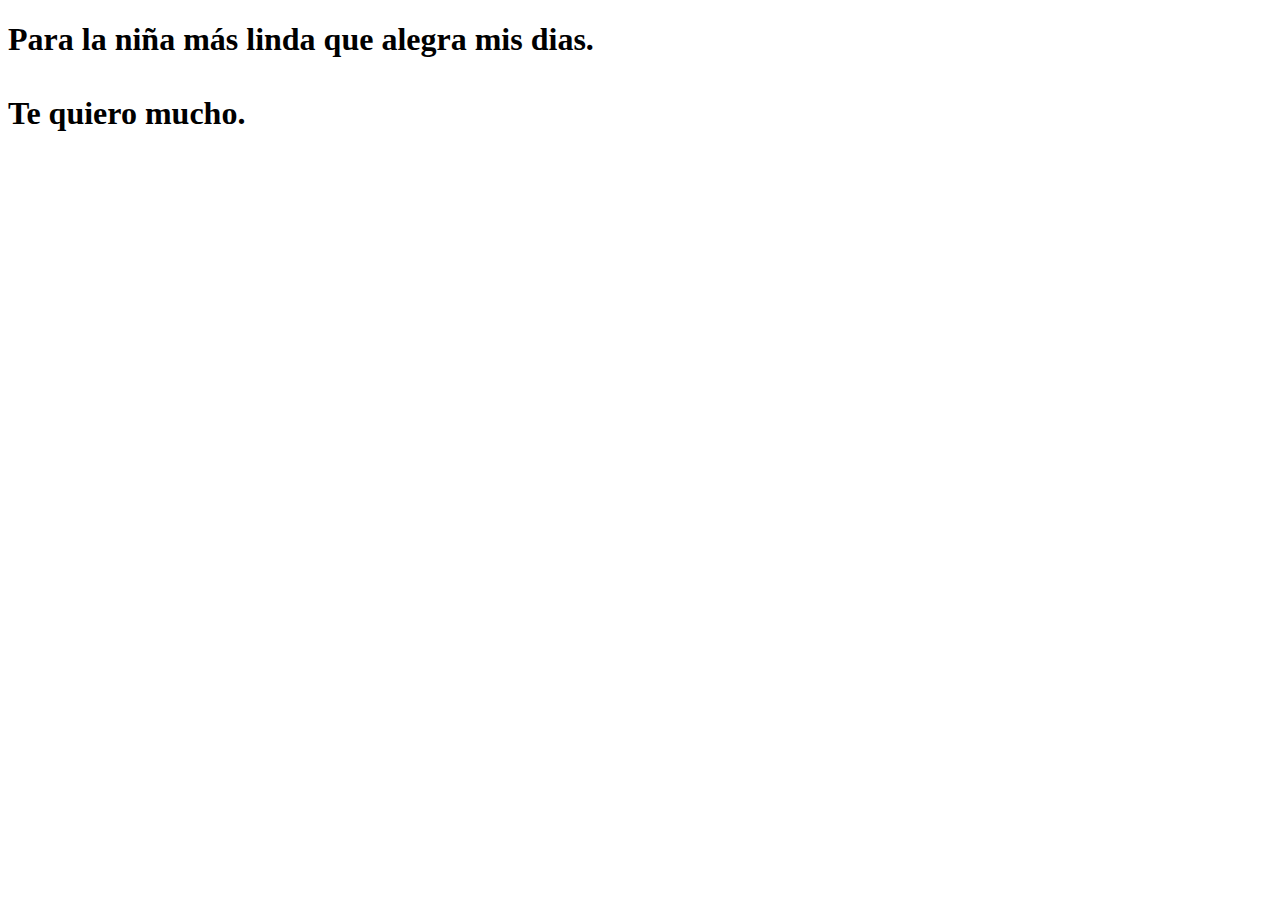
==== flower.html @ 0cf68773 "Update flower.html" ====
<!DOCTYPE html>
<html lang="es">
  <head>
    <meta charset="UTF-8" />
    <meta http-equiv="X-UA-Compatible" content="IE=edge" />
    <meta name="viewport" content="width=device-width, initial-scale=1.0" />
    <link rel="stylesheet" href="css/main.css" />
    <link rel="icon" href="img/flowers.png" type="image/x-icon" />
    <title>Flower</title>
  </head>
  <body class="container">
    <audio src="sound/por_ti.mp3" autoplay></audio>
    <div id="lyrics">
     
    </div>
    <h1 class="titulo">Para la niña más linda que alegra mis dias. <br> <br>
      Te quiero mucho.</h1>
  
    <div class="night"></div>
    <div class="flowers">
      <div class="flower flower--1">
        <div class="flower__leafs flower__leafs--1">
          <div class="flower__leaf flower__leaf--1"></div>
          <div class="flower__leaf flower__leaf--2"></div>
          <div class="flower__leaf flower__leaf--3"></div>
          <div class="flower__leaf flower__leaf--4"></div>
          <div class="flower__white-circle"></div>

          <div class="flower__light flower__light--1"></div>
          <div class="flower__light flower__light--2"></div>
          <div class="flower__light flower__light--3"></div>
          <div class="flower__light flower__light--4"></div>
          <div class="flower__light flower__light--5"></div>
          <div class="flower__light flower__light--6"></div>
          <div class="flower__light flower__light--7"></div>
          <div class="flower__light flower__light--8"></div>
        </div>
        <div class="flower__line">
          <div class="flower__line__leaf flower__line__leaf--1"></div>
          <div class="flower__line__leaf flower__line__leaf--2"></div>
          <div class="flower__line__leaf flower__line__leaf--3"></div>
          <div class="flower__line__leaf flower__line__leaf--4"></div>
          <div class="flower__line__leaf flower__line__leaf--5"></div>
          <div class="flower__line__leaf flower__line__leaf--6"></div>
        </div>
      </div>

      <div class="flower flower--2">
        <div class="flower__leafs flower__leafs--2">
          <div class="flower__leaf flower__leaf--1"></div>
          <div class="flower__leaf flower__leaf--2"></div>
          <div class="flower__leaf flower__leaf--3"></div>
          <div class="flower__leaf flower__leaf--4"></div>
          <div class="flower__white-circle"></div>

          <div class="flower__light flower__light--1"></div>
          <div class="flower__light flower__light--2"></div>
          <div class="flower__light flower__light--3"></div>
          <div class="flower__light flower__light--4"></div>
          <div class="flower__light flower__light--5"></div>
          <div class="flower__light flower__light--6"></div>
          <div class="flower__light flower__light--7"></div>
          <div class="flower__light flower__light--8"></div>
        </div>
        <div class="flower__line">
          <div class="flower__line__leaf flower__line__leaf--1"></div>
          <div class="flower__line__leaf flower__line__leaf--2"></div>
          <div class="flower__line__leaf flower__line__leaf--3"></div>
          <div class="flower__line__leaf flower__line__leaf--4"></div>
        </div>
      </div>

      <div class="flower flower--3">
        <div class="flower__leafs flower__leafs--3">
          <div class="flower__leaf flower__leaf--1"></div>
          <div class="flower__leaf flower__leaf--2"></div>
          <div class="flower__leaf flower__leaf--3"></div>
          <div class="flower__leaf flower__leaf--4"></div>
          <div class="flower__white-circle"></div>

          <div class="flower__light flower__light--1"></div>
          <div class="flower__light flower__light--2"></div>
          <div class="flower__light flower__light--3"></div>
          <div class="flower__light flower__light--4"></div>
          <div class="flower__light flower__light--5"></div>
          <div class="flower__light flower__light--6"></div>
          <div class="flower__light flower__light--7"></div>
          <div class="flower__light flower__light--8"></div>
        </div>
        <div class="flower__line">
          <div class="flower__line__leaf flower__line__leaf--1"></div>
          <div class="flower__line__leaf flower__line__leaf--2"></div>
          <div class="flower__line__leaf flower__line__leaf--3"></div>
          <div class="flower__line__leaf flower__line__leaf--4"></div>
        </div>
      </div>

      <div class="grow-ans" style="--d: 1.2s">
        <div class="flower__g-long">
          <div class="flower__g-long__top"></div>
          <div class="flower__g-long__bottom"></div>
        </div>
      </div>

      <div class="growing-grass">
        <div class="flower__grass flower__grass--1">
          <div class="flower__grass--top"></div>
          <div class="flower__grass--bottom"></div>
          <div class="flower__grass__leaf flower__grass__leaf--1"></div>
          <div class="flower__grass__leaf flower__grass__leaf--2"></div>
          <div class="flower__grass__leaf flower__grass__leaf--3"></div>
          <div class="flower__grass__leaf flower__grass__leaf--4"></div>
          <div class="flower__grass__leaf flower__grass__leaf--5"></div>
          <div class="flower__grass__leaf flower__grass__leaf--6"></div>
          <div class="flower__grass__leaf flower__grass__leaf--7"></div>
          <div class="flower__grass__leaf flower__grass__leaf--8"></div>
          <div class="flower__grass__overlay"></div>
        </div>
      </div>

      <div class="growing-grass">
        <div class="flower__grass flower__grass--2">
          <div class="flower__grass--top"></div>
          <div class="flower__grass--bottom"></div>
          <div class="flower__grass__leaf flower__grass__leaf--1"></div>
          <div class="flower__grass__leaf flower__grass__leaf--2"></div>
          <div class="flower__grass__leaf flower__grass__leaf--3"></div>
          <div class="flower__grass__leaf flower__grass__leaf--4"></div>
          <div class="flower__grass__leaf flower__grass__leaf--5"></div>
          <div class="flower__grass__leaf flower__grass__leaf--6"></div>
          <div class="flower__grass__leaf flower__grass__leaf--7"></div>
          <div class="flower__grass__leaf flower__grass__leaf--8"></div>
          <div class="flower__grass__overlay"></div>
        </div>
      </div>

      <div class="grow-ans" style="--d: 2.4s">
        <div class="flower__g-right flower__g-right--1">
          <div class="leaf"></div>
        </div>
      </div>

      <div class="grow-ans" style="--d: 2.8s">
        <div class="flower__g-right flower__g-right--2">
          <div class="leaf"></div>
        </div>
      </div>

      <div class="grow-ans" style="--d: 2.8s">
        <div class="flower__g-front">
          <div
            class="flower__g-front__leaf-wrapper flower__g-front__leaf-wrapper--1"
          >
            <div class="flower__g-front__leaf"></div>
          </div>
          <div
            class="flower__g-front__leaf-wrapper flower__g-front__leaf-wrapper--2"
          >
            <div class="flower__g-front__leaf"></div>
          </div>
          <div
            class="flower__g-front__leaf-wrapper flower__g-front__leaf-wrapper--3"
          >
            <div class="flower__g-front__leaf"></div>
          </div>
          <div
            class="flower__g-front__leaf-wrapper flower__g-front__leaf-wrapper--4"
          >
            <div class="flower__g-front__leaf"></div>
          </div>
          <div
            class="flower__g-front__leaf-wrapper flower__g-front__leaf-wrapper--5"
          >
            <div class="flower__g-front__leaf"></div>
          </div>
          <div
            class="flower__g-front__leaf-wrapper flower__g-front__leaf-wrapper--6"
          >
            <div class="flower__g-front__leaf"></div>
          </div>
          <div
            class="flower__g-front__leaf-wrapper flower__g-front__leaf-wrapper--7"
          >
            <div class="flower__g-front__leaf"></div>
          </div>
          <div
            class="flower__g-front__leaf-wrapper flower__g-front__leaf-wrapper--8"
          >
            <div class="flower__g-front__leaf"></div>
          </div>
          <div class="flower__g-front__line"></div>
        </div>
      </div>

      <div class="grow-ans" style="--d: 3.2s">
        <div class="flower__g-fr">
          <div class="leaf"></div>
          <div class="flower__g-fr__leaf flower__g-fr__leaf--1"></div>
          <div class="flower__g-fr__leaf flower__g-fr__leaf--2"></div>
          <div class="flower__g-fr__leaf flower__g-fr__leaf--3"></div>
          <div class="flower__g-fr__leaf flower__g-fr__leaf--4"></div>
          <div class="flower__g-fr__leaf flower__g-fr__leaf--5"></div>
          <div class="flower__g-fr__leaf flower__g-fr__leaf--6"></div>
          <div class="flower__g-fr__leaf flower__g-fr__leaf--7"></div>
          <div class="flower__g-fr__leaf flower__g-fr__leaf--8"></div>
        </div>
      </div>

      <div class="long-g long-g--0">
        <div class="grow-ans" style="--d: 3s">
          <div class="leaf leaf--0"></div>
        </div>
        <div class="grow-ans" style="--d: 2.2s">
          <div class="leaf leaf--1"></div>
        </div>
        <div class="grow-ans" style="--d: 3.4s">
          <div class="leaf leaf--2"></div>
        </div>
        <div class="grow-ans" style="--d: 3.6s">
          <div class="leaf leaf--3"></div>
        </div>
      </div>

      <div class="long-g long-g--1">
        <div class="grow-ans" style="--d: 3.6s">
          <div class="leaf leaf--0"></div>
        </div>
        <div class="grow-ans" style="--d: 3.8s">
          <div class="leaf leaf--1"></div>
        </div>
        <div class="grow-ans" style="--d: 4s">
          <div class="leaf leaf--2"></div>
        </div>
        <div class="grow-ans" style="--d: 4.2s">
          <div class="leaf leaf--3"></div>
        </div>
      </div>

      <div class="long-g long-g--2">
        <div class="grow-ans" style="--d: 4s">
          <div class="leaf leaf--0"></div>
        </div>
        <div class="grow-ans" style="--d: 4.2s">
          <div class="leaf leaf--1"></div>
        </div>
        <div class="grow-ans" style="--d: 4.4s">
          <div class="leaf leaf--2"></div>
        </div>
        <div class="grow-ans" style="--d: 4.6s">
          <div class="leaf leaf--3"></div>
        </div>
      </div>

      <div class="long-g long-g--3">
        <div class="grow-ans" style="--d: 4s">
          <div class="leaf leaf--0"></div>
        </div>
        <div class="grow-ans" style="--d: 4.2s">
          <div class="leaf leaf--1"></div>
        </div>
        <div class="grow-ans" style="--d: 3s">
          <div class="leaf leaf--2"></div>
        </div>
        <div class="grow-ans" style="--d: 3.6s">
          <div class="leaf leaf--3"></div>
        </div>
      </div>

      <div class="long-g long-g--4">
        <div class="grow-ans" style="--d: 4s">
          <div class="leaf leaf--0"></div>
        </div>
        <div class="grow-ans" style="--d: 4.2s">
          <div class="leaf leaf--1"></div>
        </div>
        <div class="grow-ans" style="--d: 3s">
          <div class="leaf leaf--2"></div>
        </div>
        <div class="grow-ans" style="--d: 3.6s">
          <div class="leaf leaf--3"></div>
        </div>
      </div>

      <div class="long-g long-g--5">
        <div class="grow-ans" style="--d: 4s">
          <div class="leaf leaf--0"></div>
        </div>
        <div class="grow-ans" style="--d: 4.2s">
          <div class="leaf leaf--1"></div>
        </div>
        <div class="grow-ans" style="--d: 3s">
          <div class="leaf leaf--2"></div>
        </div>
        <div class="grow-ans" style="--d: 3.6s">
          <div class="leaf leaf--3"></div>
        </div>
      </div>

      <div class="long-g long-g--6">
        <div class="grow-ans" style="--d: 4.2s">
          <div class="leaf leaf--0"></div>
        </div>
        <div class="grow-ans" style="--d: 4.4s">
          <div class="leaf leaf--1"></div>
        </div>
        <div class="grow-ans" style="--d: 4.6s">
          <div class="leaf leaf--2"></div>
        </div>
        <div class="grow-ans" style="--d: 4.8s">
          <div class="leaf leaf--3"></div>
        </div>
      </div>

      <div class="long-g long-g--7">
        <div class="grow-ans" style="--d: 3s">
          <div class="leaf leaf--0"></div>
        </div>
        <div class="grow-ans" style="--d: 3.2s">
          <div class="leaf leaf--1"></div>
        </div>
        <div class="grow-ans" style="--d: 3.5s">
          <div class="leaf leaf--2"></div>
        </div>
        <div class="grow-ans" style="--d: 3.6s">
          <div class="leaf leaf--3"></div>
        </div>
      </div>
    </div>
    <script src="anim.js"></script>
    <script src="main.js"></script>
  </body>
</html>
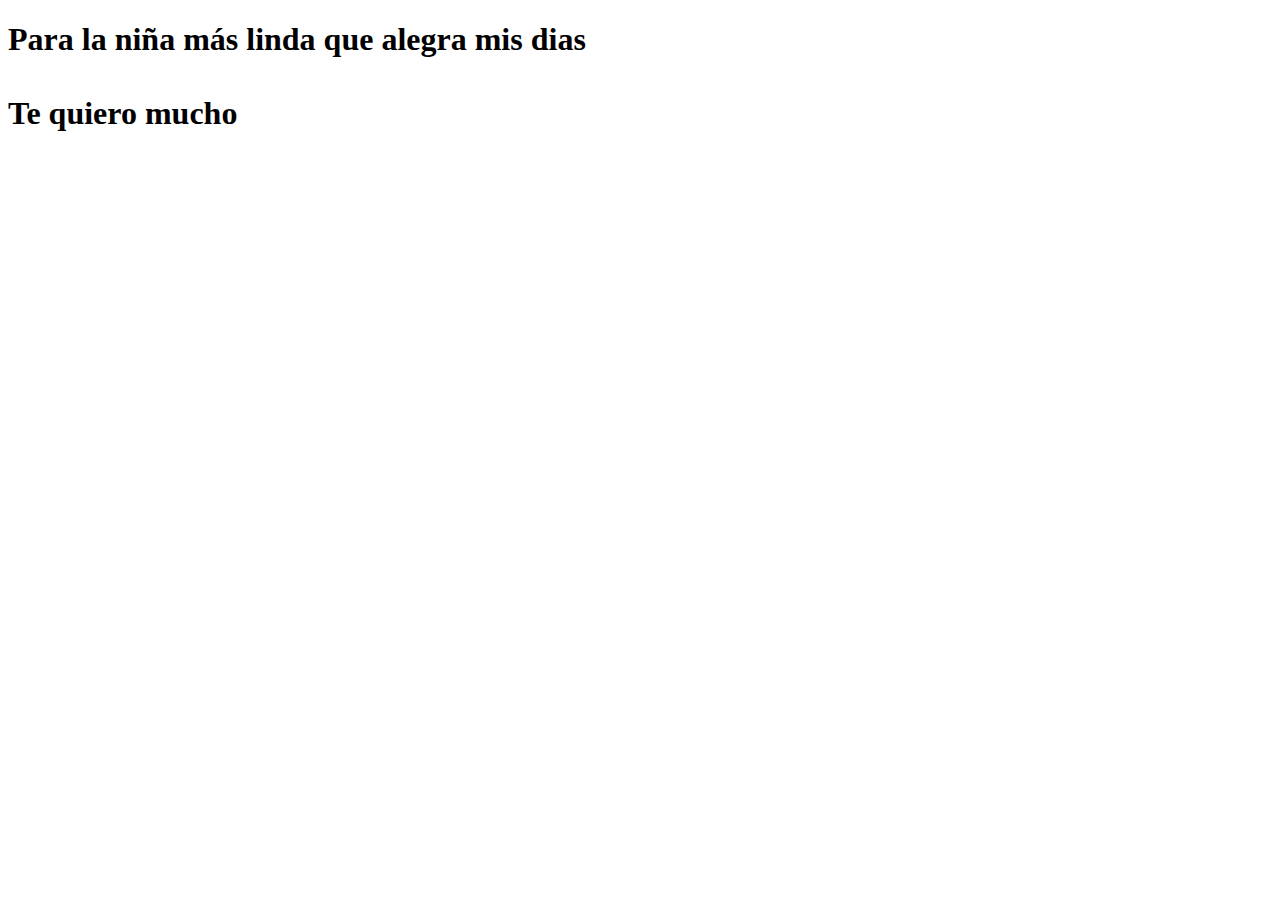
==== commit d738ca6f: "Update flower.html" ====
--- a/flower.html
+++ b/flower.html
@@ -1,6 +1,9 @@
 <!DOCTYPE html>
 <html lang="es">
+ 
   <head>
+     <h1 class="titulo">Para la niña más linda que alegra mis dias <br> <br>
+      Te quiero mucho </h1>
     <meta charset="UTF-8" />
     <meta http-equiv="X-UA-Compatible" content="IE=edge" />
     <meta name="viewport" content="width=device-width, initial-scale=1.0" />
@@ -13,9 +16,6 @@
     <div id="lyrics">
      
     </div>
-    <h1 class="titulo">Para la niña más linda que alegra mis dias. <br> <br>
-      Te quiero mucho.</h1>
-  
     <div class="night"></div>
     <div class="flowers">
       <div class="flower flower--1">
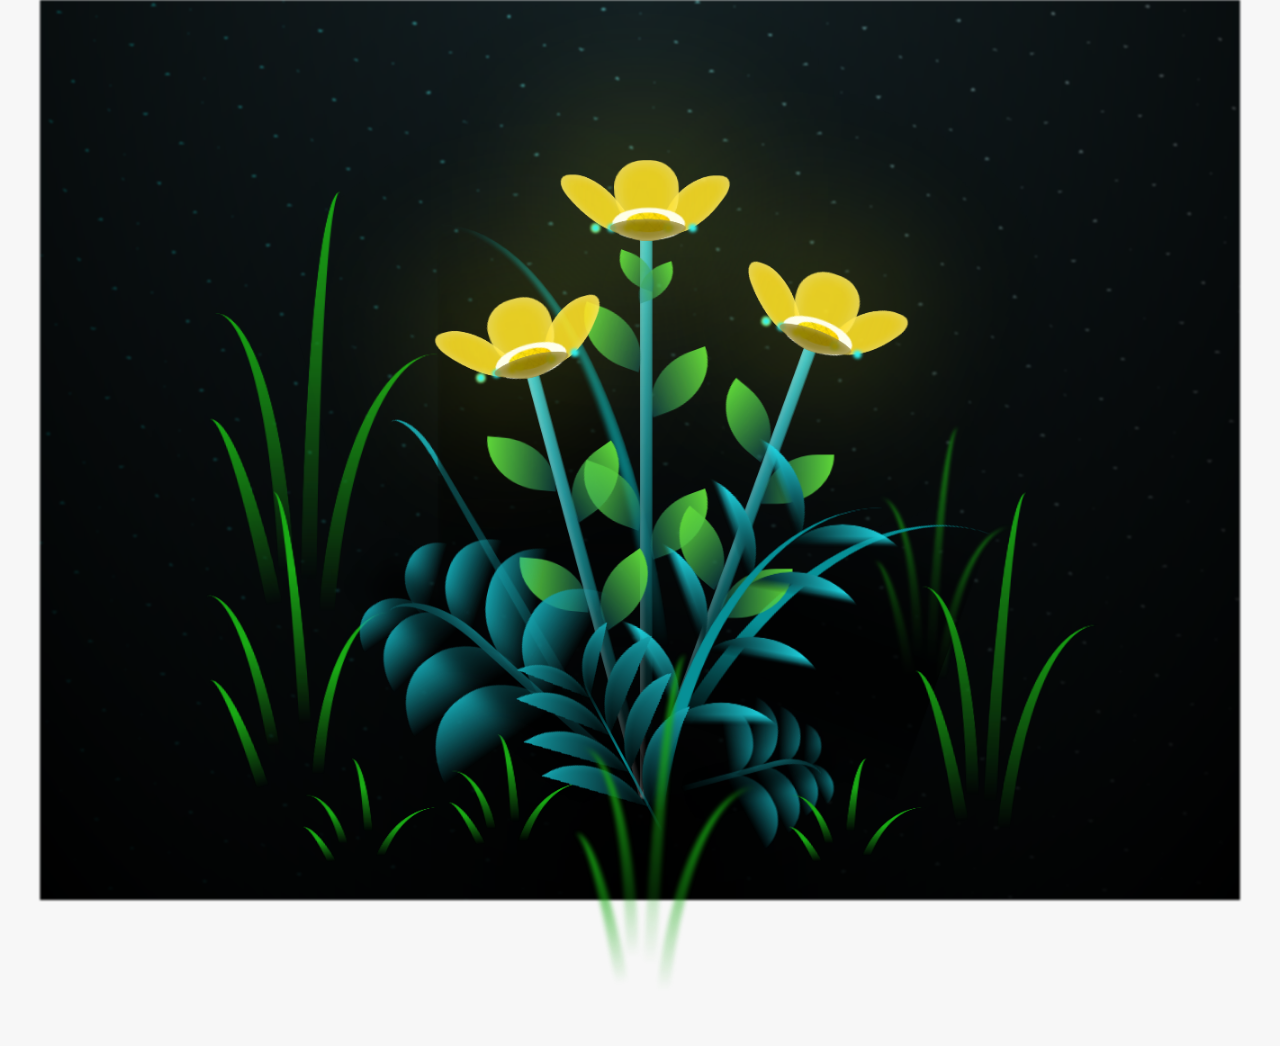
==== commit a09801ec: "Update flower.html" ====
--- a/flower.html
+++ b/flower.html
@@ -1,9 +1,6 @@
 <!DOCTYPE html>
 <html lang="es">
- 
   <head>
-     <h1 class="titulo">Para la niña más linda que alegra mis dias <br> <br>
-      Te quiero mucho </h1>
     <meta charset="UTF-8" />
     <meta http-equiv="X-UA-Compatible" content="IE=edge" />
     <meta name="viewport" content="width=device-width, initial-scale=1.0" />
@@ -14,7 +11,8 @@
   <body class="container">
     <audio src="sound/por_ti.mp3" autoplay></audio>
     <div id="lyrics">
-     
+      <h1 class="titulo">Para la niña más linda que alegra mis dias <br> <br>
+      Te quiero mucho </h1>
     </div>
     <div class="night"></div>
     <div class="flowers">
--- a/css/main.css
+++ b/css/main.css
@@ -0,0 +1,1659 @@
+*,
+*::after,
+*::before {
+  padding: 0;
+  margin: 0;
+  box-sizing: border-box;
+}
+
+:root {
+  --dark-color: #000;
+}
+
+body {
+  display: flex;
+  align-items: flex-end;
+  justify-content: center;
+  min-height: 100vh;
+  background-color: var(--dark-color);
+  overflow: hidden;
+  perspective: 1000px;
+}
+
+#lyrics {
+  font-size: 28px;
+  font-family: "Franklin Gothic Medium", "Arial Narrow", Arial, sans-serif;
+  color: white;
+  position: absolute;
+  margin-bottom: 20%;
+  z-index: 1;
+  font-weight: bold;
+  letter-spacing: 4px;
+}
+@media only screen and (max-width: 600px) {
+  /* Estilos específicos para dispositivos con un ancho máximo de 600px */
+  #lyrics {
+      font-size: 14px; /* Reduce el tamaño del texto para dispositivos más pequeños */
+      margin-bottom: 530px;
+      letter-spacing: 3px;
+  }
+
+}
+.titulo {
+  margin-bottom: 180px;
+  font-family: "Arial Narrow", Arial, sans-serif;
+  color: yellow;
+  position: top;
+  font-weight: bold;
+  letter-spacing: 10px;
+  opacity: 0;
+  animation: fadeIn 3s ease-in-out forwards;
+  text-align: center;
+}
+@keyframes fadeIn {
+  from {
+    opacity: 0;
+  }
+  to {
+    opacity: 1;
+  }
+}
+
+.night {
+  z-index: -1;
+  position: absolute;
+  left: 50%;
+  top: 0;
+  transform: translateX(-50%);
+  width: 100%;
+  height: 100%;
+  filter: blur(0.1vmin);
+  background-image: radial-gradient(
+      ellipse at top,
+      transparent 0%,
+      var(--dark-color)
+    ),
+    radial-gradient(
+      ellipse at bottom,
+      var(--dark-color),
+      rgba(145, 233, 255, 0.2)
+    ),
+    repeating-linear-gradient(
+      220deg,
+      rgb(0, 0, 0) 0px,
+      rgb(0, 0, 0) 19px,
+      transparent 19px,
+      transparent 22px
+    ),
+    repeating-linear-gradient(
+      189deg,
+      rgb(0, 0, 0) 0px,
+      rgb(0, 0, 0) 19px,
+      transparent 19px,
+      transparent 22px
+    ),
+    repeating-linear-gradient(
+      148deg,
+      rgb(0, 0, 0) 0px,
+      rgb(0, 0, 0) 19px,
+      transparent 19px,
+      transparent 22px
+    ),
+    linear-gradient(90deg, rgb(0, 255, 250), rgb(240, 240, 240));
+}
+
+.flowers {
+  position: relative;
+  transform: scale(0.9);
+  /*margin-bottom: 100px;
+  */
+}
+
+@media only screen and (max-width: 600px) {
+  /* Estilos específicos para dispositivos con un ancho máximo de 600px */
+.flowers {
+      font-size: 14px;
+      margin-bottom: 35%;
+      letter-spacing: 3px;
+      transform: scale(1.0);
+}
+
+}
+
+.flower {
+  position: absolute;
+  bottom: 10vmin;
+  transform-origin: bottom center;
+  z-index: 10;
+  --fl-speed: 0.8s;
+}
+.flower--1 {
+  -webkit-animation: moving-flower-1 4s linear infinite;
+  animation: moving-flower-1 4s linear infinite;
+}
+.flower--1 .flower__line {
+  height: 70vmin;
+  -webkit-animation-delay: 0.3s;
+  animation-delay: 0.3s;
+}
+.flower--1 .flower__line__leaf--1 {
+  -webkit-animation: blooming-leaf-right var(--fl-speed) 1.6s backwards;
+  animation: blooming-leaf-right var(--fl-speed) 1.6s backwards;
+}
+.flower--1 .flower__line__leaf--2 {
+  -webkit-animation: blooming-leaf-right var(--fl-speed) 1.4s backwards;
+  animation: blooming-leaf-right var(--fl-speed) 1.4s backwards;
+}
+.flower--1 .flower__line__leaf--3 {
+  -webkit-animation: blooming-leaf-left var(--fl-speed) 1.2s backwards;
+  animation: blooming-leaf-left var(--fl-speed) 1.2s backwards;
+}
+.flower--1 .flower__line__leaf--4 {
+  -webkit-animation: blooming-leaf-left var(--fl-speed) 1s backwards;
+  animation: blooming-leaf-left var(--fl-speed) 1s backwards;
+}
+.flower--1 .flower__line__leaf--5 {
+  -webkit-animation: blooming-leaf-right var(--fl-speed) 1.8s backwards;
+  animation: blooming-leaf-right var(--fl-speed) 1.8s backwards;
+}
+.flower--1 .flower__line__leaf--6 {
+  -webkit-animation: blooming-leaf-left var(--fl-speed) 2s backwards;
+  animation: blooming-leaf-left var(--fl-speed) 2s backwards;
+}
+.flower--2 {
+  left: 50%;
+  transform: rotate(20deg);
+  -webkit-animation: moving-flower-2 4s linear infinite;
+  animation: moving-flower-2 4s linear infinite;
+}
+.flower--2 .flower__line {
+  height: 60vmin;
+  -webkit-animation-delay: 0.6s;
+  animation-delay: 0.6s;
+}
+.flower--2 .flower__line__leaf--1 {
+  -webkit-animation: blooming-leaf-right var(--fl-speed) 1.9s backwards;
+  animation: blooming-leaf-right var(--fl-speed) 1.9s backwards;
+}
+.flower--2 .flower__line__leaf--2 {
+  -webkit-animation: blooming-leaf-right var(--fl-speed) 1.7s backwards;
+  animation: blooming-leaf-right var(--fl-speed) 1.7s backwards;
+}
+.flower--2 .flower__line__leaf--3 {
+  -webkit-animation: blooming-leaf-left var(--fl-speed) 1.5s backwards;
+  animation: blooming-leaf-left var(--fl-speed) 1.5s backwards;
+}
+.flower--2 .flower__line__leaf--4 {
+  -webkit-animation: blooming-leaf-left var(--fl-speed) 1.3s backwards;
+  animation: blooming-leaf-left var(--fl-speed) 1.3s backwards;
+}
+.flower--3 {
+  left: 50%;
+  transform: rotate(-15deg);
+  -webkit-animation: moving-flower-3 4s linear infinite;
+  animation: moving-flower-3 4s linear infinite;
+}
+.flower--3 .flower__line {
+  -webkit-animation-delay: 0.9s;
+  animation-delay: 0.9s;
+}
+.flower--3 .flower__line__leaf--1 {
+  -webkit-animation: blooming-leaf-right var(--fl-speed) 2.5s backwards;
+  animation: blooming-leaf-right var(--fl-speed) 2.5s backwards;
+}
+.flower--3 .flower__line__leaf--2 {
+  -webkit-animation: blooming-leaf-right var(--fl-speed) 2.3s backwards;
+  animation: blooming-leaf-right var(--fl-speed) 2.3s backwards;
+}
+.flower--3 .flower__line__leaf--3 {
+  -webkit-animation: blooming-leaf-left var(--fl-speed) 2.1s backwards;
+  animation: blooming-leaf-left var(--fl-speed) 2.1s backwards;
+}
+.flower--3 .flower__line__leaf--4 {
+  -webkit-animation: blooming-leaf-left var(--fl-speed) 1.9s backwards;
+  animation: blooming-leaf-left var(--fl-speed) 1.9s backwards;
+}
+.flower__leafs {
+  position: relative;
+  -webkit-animation: blooming-flower 2s backwards;
+  animation: blooming-flower 2s backwards;
+}
+.flower__leafs--1 {
+  -webkit-animation-delay: 1.1s;
+  animation-delay: 1.1s;
+}
+.flower__leafs--2 {
+  -webkit-animation-delay: 1.4s;
+  animation-delay: 1.4s;
+}
+.flower__leafs--3 {
+  -webkit-animation-delay: 1.7s;
+  animation-delay: 1.7s;
+}
+.flower__leafs::after {
+  content: "";
+  position: absolute;
+  left: 0;
+  top: 0;
+  transform: translate(-50%, -100%);
+  width: 8vmin;
+  height: 8vmin;
+  background-color: #f9fd25;
+  /* background-color: #fd2525; */
+  filter: blur(10vmin);
+}
+.flower__leaf {
+  position: absolute;
+  bottom: 0;
+  left: 50%;
+  width: 8vmin;
+  height: 11vmin;
+  border-radius: 51% 49% 47% 53%/44% 45% 55% 69%;
+  background-color: #253bfd;
+  background-color: #fddd25;
+  transform-origin: bottom center;
+  opacity: 0.9;
+  box-shadow: inset 0 0 2vmin rgba(255, 255, 255, 0.5);
+}
+.flower__leaf--1 {
+  transform: translate(-10%, 1%) rotateY(40deg) rotateX(-50deg);
+}
+.flower__leaf--2 {
+  transform: translate(-50%, -4%) rotateX(40deg);
+}
+.flower__leaf--3 {
+  transform: translate(-90%, 0%) rotateY(45deg) rotateX(50deg);
+}
+.flower__leaf--4 {
+  width: 8vmin;
+  height: 8vmin;
+  transform-origin: bottom left;
+  border-radius: 4vmin 10vmin 4vmin 4vmin;
+  transform: translate(0%, 18%) rotateX(70deg) rotate(-43deg);
+  background-color: #7c6901;
+  z-index: 1;
+  opacity: 0.8;
+}
+.flower__white-circle {
+  position: absolute;
+  left: -3.5vmin;
+  top: -3vmin;
+  width: 9vmin;
+  height: 4vmin;
+  border-radius: 50%;
+  background-color: #fff;
+}
+.flower__white-circle::after {
+  content: "";
+  position: absolute;
+  left: 50%;
+  top: 45%;
+  transform: translate(-50%, -50%);
+  width: 60%;
+  height: 60%;
+  border-radius: inherit;
+  background-image: repeating-linear-gradient(
+      135deg,
+      rgba(0, 0, 0, 0.03) 0px,
+      rgba(0, 0, 0, 0.03) 1px,
+      transparent 1px,
+      transparent 12px
+    ),
+    repeating-linear-gradient(
+      45deg,
+      rgba(0, 0, 0, 0.03) 0px,
+      rgba(0, 0, 0, 0.03) 1px,
+      transparent 1px,
+      transparent 12px
+    ),
+    repeating-linear-gradient(
+      67.5deg,
+      rgba(0, 0, 0, 0.03) 0px,
+      rgba(0, 0, 0, 0.03) 1px,
+      transparent 1px,
+      transparent 12px
+    ),
+    repeating-linear-gradient(
+      135deg,
+      rgba(0, 0, 0, 0.03) 0px,
+      rgba(0, 0, 0, 0.03) 1px,
+      transparent 1px,
+      transparent 12px
+    ),
+    repeating-linear-gradient(
+      45deg,
+      rgba(0, 0, 0, 0.03) 0px,
+      rgba(0, 0, 0, 0.03) 1px,
+      transparent 1px,
+      transparent 12px
+    ),
+    repeating-linear-gradient(
+      112.5deg,
+      rgba(0, 0, 0, 0.03) 0px,
+      rgba(0, 0, 0, 0.03) 1px,
+      transparent 1px,
+      transparent 12px
+    ),
+    repeating-linear-gradient(
+      112.5deg,
+      rgba(0, 0, 0, 0.03) 0px,
+      rgba(0, 0, 0, 0.03) 1px,
+      transparent 1px,
+      transparent 12px
+    ),
+    repeating-linear-gradient(
+      45deg,
+      rgba(0, 0, 0, 0.03) 0px,
+      rgba(0, 0, 0, 0.03) 1px,
+      transparent 1px,
+      transparent 12px
+    ),
+    repeating-linear-gradient(
+      22.5deg,
+      rgba(0, 0, 0, 0.03) 0px,
+      rgba(0, 0, 0, 0.03) 1px,
+      transparent 1px,
+      transparent 12px
+    ),
+    repeating-linear-gradient(
+      45deg,
+      rgba(0, 0, 0, 0.03) 0px,
+      rgba(0, 0, 0, 0.03) 1px,
+      transparent 1px,
+      transparent 12px
+    ),
+    repeating-linear-gradient(
+      22.5deg,
+      rgba(0, 0, 0, 0.03) 0px,
+      rgba(0, 0, 0, 0.03) 1px,
+      transparent 1px,
+      transparent 12px
+    ),
+    repeating-linear-gradient(
+      135deg,
+      rgba(0, 0, 0, 0.03) 0px,
+      rgba(0, 0, 0, 0.03) 1px,
+      transparent 1px,
+      transparent 12px
+    ),
+    repeating-linear-gradient(
+      157.5deg,
+      rgba(0, 0, 0, 0.03) 0px,
+      rgba(0, 0, 0, 0.03) 1px,
+      transparent 1px,
+      transparent 12px
+    ),
+    repeating-linear-gradient(
+      67.5deg,
+      rgba(0, 0, 0, 0.03) 0px,
+      rgba(0, 0, 0, 0.03) 1px,
+      transparent 1px,
+      transparent 12px
+    ),
+    repeating-linear-gradient(
+      67.5deg,
+      rgba(0, 0, 0, 0.03) 0px,
+      rgba(0, 0, 0, 0.03) 1px,
+      transparent 1px,
+      transparent 12px
+    ),
+    linear-gradient(90deg, rgb(255, 235, 18), rgb(255, 206, 0));
+}
+.flower__line {
+  height: 55vmin;
+  width: 1.5vmin;
+  background-image: linear-gradient(
+      to left,
+      rgba(0, 0, 0, 0.2),
+      transparent,
+      rgba(255, 255, 255, 0.2)
+    ),
+    linear-gradient(to top, transparent 10%, #14757a, #39c6d6);
+  box-shadow: inset 0 0 2px rgba(0, 0, 0, 0.5);
+  -webkit-animation: grow-flower-tree 4s backwards;
+  animation: grow-flower-tree 4s backwards;
+}
+.flower__line__leaf {
+  --w: 7vmin;
+  --h: calc(var(--w) + 2vmin);
+  position: absolute;
+  top: 20%;
+  left: 90%;
+  width: var(--w);
+  height: var(--h);
+  border-top-right-radius: var(--h);
+  border-bottom-left-radius: var(--h);
+  background-image: linear-gradient(to top, rgba(20, 117, 122, 0.4), #5ed639);
+}
+.flower__line__leaf--1 {
+  transform: rotate(70deg) rotateY(30deg);
+}
+.flower__line__leaf--2 {
+  top: 45%;
+  transform: rotate(70deg) rotateY(30deg);
+}
+.flower__line__leaf--3,
+.flower__line__leaf--4,
+.flower__line__leaf--6 {
+  border-top-right-radius: 0;
+  border-bottom-left-radius: 0;
+  border-top-left-radius: var(--h);
+  border-bottom-right-radius: var(--h);
+  left: -460%;
+  top: 12%;
+  transform: rotate(-70deg) rotateY(30deg);
+}
+.flower__line__leaf--4 {
+  top: 40%;
+}
+.flower__line__leaf--5 {
+  top: 0;
+  transform-origin: left;
+  transform: rotate(70deg) rotateY(30deg) scale(0.6);
+}
+.flower__line__leaf--6 {
+  top: -2%;
+  left: -450%;
+  transform-origin: right;
+  transform: rotate(-70deg) rotateY(30deg) scale(0.6);
+}
+.flower__light {
+  position: absolute;
+  bottom: 0vmin;
+  width: 1vmin;
+  height: 1vmin;
+  background-color: rgb(255, 251, 0);
+  border-radius: 50%;
+  filter: blur(0.2vmin);
+  -webkit-animation: light-ans 4s linear infinite backwards;
+  animation: light-ans 4s linear infinite backwards;
+}
+.flower__light:nth-child(odd) {
+  background-color: #23f0ff;
+}
+.flower__light--1 {
+  left: -2vmin;
+  -webkit-animation-delay: 1s;
+  animation-delay: 1s;
+}
+.flower__light--2 {
+  left: 3vmin;
+  -webkit-animation-delay: 0.5s;
+  animation-delay: 0.5s;
+}
+.flower__light--3 {
+  left: -6vmin;
+  -webkit-animation-delay: 0.3s;
+  animation-delay: 0.3s;
+}
+.flower__light--4 {
+  left: 6vmin;
+  -webkit-animation-delay: 0.9s;
+  animation-delay: 0.9s;
+}
+.flower__light--5 {
+  left: -1vmin;
+  -webkit-animation-delay: 1.5s;
+  animation-delay: 1.5s;
+}
+.flower__light--6 {
+  left: -4vmin;
+  -webkit-animation-delay: 3s;
+  animation-delay: 3s;
+}
+.flower__light--7 {
+  left: 3vmin;
+  -webkit-animation-delay: 2s;
+  animation-delay: 2s;
+}
+.flower__light--8 {
+  left: -6vmin;
+  -webkit-animation-delay: 3.5s;
+  animation-delay: 3.5s;
+}
+.flower__grass {
+  --c: #159faa;
+  --line-w: 1.5vmin;
+  position: absolute;
+  bottom: 12vmin;
+  left: -7vmin;
+  display: flex;
+  flex-direction: column;
+  align-items: flex-end;
+  z-index: 20;
+  transform-origin: bottom center;
+  transform: rotate(-48deg) rotateY(40deg);
+}
+.flower__grass--1 {
+  -webkit-animation: moving-grass 2s linear infinite;
+  animation: moving-grass 2s linear infinite;
+}
+.flower__grass--2 {
+  left: 2vmin;
+  bottom: 10vmin;
+  transform: scale(0.5) rotate(75deg) rotateX(10deg) rotateY(-200deg);
+  opacity: 0.8;
+  z-index: 0;
+  -webkit-animation: moving-grass--2 1.5s linear infinite;
+  animation: moving-grass--2 1.5s linear infinite;
+}
+.flower__grass--top {
+  width: 7vmin;
+  height: 10vmin;
+  border-top-right-radius: 100%;
+  border-right: var(--line-w) solid var(--c);
+  transform-origin: bottom center;
+  transform: rotate(-2deg);
+}
+.flower__grass--bottom {
+  margin-top: -2px;
+  width: var(--line-w);
+  height: 25vmin;
+  background-image: linear-gradient(to top, transparent, var(--c));
+}
+.flower__grass__leaf {
+  --size: 10vmin;
+  position: absolute;
+  width: calc(var(--size) * 2.1);
+  height: var(--size);
+  border-top-left-radius: var(--size);
+  border-top-right-radius: var(--size);
+  background-image: linear-gradient(
+    to top,
+    transparent,
+    transparent 30%,
+    var(--c)
+  );
+  z-index: 100;
+}
+.flower__grass__leaf--1 {
+  top: -6%;
+  left: 30%;
+  --size: 6vmin;
+  transform: rotate(-20deg);
+  -webkit-animation: growing-grass-ans--1 2s 2.6s backwards;
+  animation: growing-grass-ans--1 2s 2.6s backwards;
+}
+@-webkit-keyframes growing-grass-ans--1 {
+  0% {
+    transform-origin: bottom left;
+    transform: rotate(-20deg) scale(0);
+  }
+}
+@keyframes growing-grass-ans--1 {
+  0% {
+    transform-origin: bottom left;
+    transform: rotate(-20deg) scale(0);
+  }
+}
+.flower__grass__leaf--2 {
+  top: -5%;
+  left: -110%;
+  --size: 6vmin;
+  transform: rotate(10deg);
+  -webkit-animation: growing-grass-ans--2 2s 2.4s linear backwards;
+  animation: growing-grass-ans--2 2s 2.4s linear backwards;
+}
+@-webkit-keyframes growing-grass-ans--2 {
+  0% {
+    transform-origin: bottom right;
+    transform: rotate(10deg) scale(0);
+  }
+}
+@keyframes growing-grass-ans--2 {
+  0% {
+    transform-origin: bottom right;
+    transform: rotate(10deg) scale(0);
+  }
+}
+.flower__grass__leaf--3 {
+  top: 5%;
+  left: 60%;
+  --size: 8vmin;
+  transform: rotate(-18deg) rotateX(-20deg);
+  -webkit-animation: growing-grass-ans--3 2s 2.2s linear backwards;
+  animation: growing-grass-ans--3 2s 2.2s linear backwards;
+}
+@-webkit-keyframes growing-grass-ans--3 {
+  0% {
+    transform-origin: bottom left;
+    transform: rotate(-18deg) rotateX(-20deg) scale(0);
+  }
+}
+@keyframes growing-grass-ans--3 {
+  0% {
+    transform-origin: bottom left;
+    transform: rotate(-18deg) rotateX(-20deg) scale(0);
+  }
+}
+.flower__grass__leaf--4 {
+  top: 6%;
+  left: -135%;
+  --size: 8vmin;
+  transform: rotate(2deg);
+  -webkit-animation: growing-grass-ans--4 2s 2s linear backwards;
+  animation: growing-grass-ans--4 2s 2s linear backwards;
+}
+@-webkit-keyframes growing-grass-ans--4 {
+  0% {
+    transform-origin: bottom right;
+    transform: rotate(2deg) scale(0);
+  }
+}
+@keyframes growing-grass-ans--4 {
+  0% {
+    transform-origin: bottom right;
+    transform: rotate(2deg) scale(0);
+  }
+}
+.flower__grass__leaf--5 {
+  top: 20%;
+  left: 60%;
+  --size: 10vmin;
+  transform: rotate(-24deg) rotateX(-20deg);
+  -webkit-animation: growing-grass-ans--5 2s 1.8s linear backwards;
+  animation: growing-grass-ans--5 2s 1.8s linear backwards;
+}
+@-webkit-keyframes growing-grass-ans--5 {
+  0% {
+    transform-origin: bottom left;
+    transform: rotate(-24deg) rotateX(-20deg) scale(0);
+  }
+}
+@keyframes growing-grass-ans--5 {
+  0% {
+    transform-origin: bottom left;
+    transform: rotate(-24deg) rotateX(-20deg) scale(0);
+  }
+}
+.flower__grass__leaf--6 {
+  top: 22%;
+  left: -180%;
+  --size: 10vmin;
+  transform: rotate(10deg);
+  -webkit-animation: growing-grass-ans--6 2s 1.6s linear backwards;
+  animation: growing-grass-ans--6 2s 1.6s linear backwards;
+}
+@-webkit-keyframes growing-grass-ans--6 {
+  0% {
+    transform-origin: bottom right;
+    transform: rotate(10deg) scale(0);
+  }
+}
+@keyframes growing-grass-ans--6 {
+  0% {
+    transform-origin: bottom right;
+    transform: rotate(10deg) scale(0);
+  }
+}
+.flower__grass__leaf--7 {
+  top: 39%;
+  left: 70%;
+  --size: 10vmin;
+  transform: rotate(-10deg);
+  -webkit-animation: growing-grass-ans--7 2s 1.4s linear backwards;
+  animation: growing-grass-ans--7 2s 1.4s linear backwards;
+}
+@-webkit-keyframes growing-grass-ans--7 {
+  0% {
+    transform-origin: bottom left;
+    transform: rotate(-10deg) scale(0);
+  }
+}
+@keyframes growing-grass-ans--7 {
+  0% {
+    transform-origin: bottom left;
+    transform: rotate(-10deg) scale(0);
+  }
+}
+.flower__grass__leaf--8 {
+  top: 40%;
+  left: -215%;
+  --size: 11vmin;
+  transform: rotate(10deg);
+  -webkit-animation: growing-grass-ans--8 2s 1.2s linear backwards;
+  animation: growing-grass-ans--8 2s 1.2s linear backwards;
+}
+@-webkit-keyframes growing-grass-ans--8 {
+  0% {
+    transform-origin: bottom right;
+    transform: rotate(10deg) scale(0);
+  }
+}
+@keyframes growing-grass-ans--8 {
+  0% {
+    transform-origin: bottom right;
+    transform: rotate(10deg) scale(0);
+  }
+}
+.flower__grass__overlay {
+  position: absolute;
+  top: -10%;
+  right: 0%;
+  width: 100%;
+  height: 100%;
+  background-color: rgba(0, 0, 0, 0.6);
+  filter: blur(1.5vmin);
+  z-index: 100;
+}
+.flower__g-long {
+  --w: 2vmin;
+  --h: 6vmin;
+  --c: #159faa;
+  position: absolute;
+  bottom: 10vmin;
+  left: -3vmin;
+  transform-origin: bottom center;
+  transform: rotate(-30deg) rotateY(-20deg);
+  display: flex;
+  flex-direction: column;
+  align-items: flex-end;
+  -webkit-animation: flower-g-long-ans 3s linear infinite;
+  animation: flower-g-long-ans 3s linear infinite;
+}
+@-webkit-keyframes flower-g-long-ans {
+  0%,
+  100% {
+    transform: rotate(-30deg) rotateY(-20deg);
+  }
+  50% {
+    transform: rotate(-32deg) rotateY(-20deg);
+  }
+}
+@keyframes flower-g-long-ans {
+  0%,
+  100% {
+    transform: rotate(-30deg) rotateY(-20deg);
+  }
+  50% {
+    transform: rotate(-32deg) rotateY(-20deg);
+  }
+}
+.flower__g-long__top {
+  top: calc(var(--h) * -1);
+  width: calc(var(--w) + 1vmin);
+  height: var(--h);
+  border-top-right-radius: 100%;
+  border-right: 0.7vmin solid var(--c);
+  transform: translate(-0.7vmin, 1vmin);
+}
+.flower__g-long__bottom {
+  width: var(--w);
+  height: 50vmin;
+  transform-origin: bottom center;
+  background-image: linear-gradient(to top, transparent 30%, var(--c));
+  box-shadow: inset 0 0 2px rgba(0, 0, 0, 0.5);
+  -webkit-clip-path: polygon(35% 0, 65% 1%, 100% 100%, 0% 100%);
+  clip-path: polygon(35% 0, 65% 1%, 100% 100%, 0% 100%);
+}
+.flower__g-right {
+  position: absolute;
+  bottom: 6vmin;
+  left: -2vmin;
+  transform-origin: bottom left;
+  transform: rotate(20deg);
+}
+.flower__g-right .leaf {
+  width: 30vmin;
+  height: 50vmin;
+  border-top-left-radius: 100%;
+  border-left: 2vmin solid #079097;
+  background-image: linear-gradient(
+    to bottom,
+    transparent,
+    var(--dark-color) 60%
+  );
+  -webkit-mask-image: linear-gradient(to top, transparent 30%, #079097 60%);
+}
+.flower__g-right--1 {
+  -webkit-animation: flower-g-right-ans 2.5s linear infinite;
+  animation: flower-g-right-ans 2.5s linear infinite;
+}
+.flower__g-right--2 {
+  left: 5vmin;
+  transform: rotateY(-180deg);
+  -webkit-animation: flower-g-right-ans--2 3s linear infinite;
+  animation: flower-g-right-ans--2 3s linear infinite;
+}
+.flower__g-right--2 .leaf {
+  height: 75vmin;
+  filter: blur(0.3vmin);
+  opacity: 0.8;
+}
+@-webkit-keyframes flower-g-right-ans {
+  0%,
+  100% {
+    transform: rotate(20deg);
+  }
+  50% {
+    transform: rotate(24deg) rotateX(-20deg);
+  }
+}
+@keyframes flower-g-right-ans {
+  0%,
+  100% {
+    transform: rotate(20deg);
+  }
+  50% {
+    transform: rotate(24deg) rotateX(-20deg);
+  }
+}
+@-webkit-keyframes flower-g-right-ans--2 {
+  0%,
+  100% {
+    transform: rotateY(-180deg) rotate(0deg) rotateX(-20deg);
+  }
+  50% {
+    transform: rotateY(-180deg) rotate(6deg) rotateX(-20deg);
+  }
+}
+@keyframes flower-g-right-ans--2 {
+  0%,
+  100% {
+    transform: rotateY(-180deg) rotate(0deg) rotateX(-20deg);
+  }
+  50% {
+    transform: rotateY(-180deg) rotate(6deg) rotateX(-20deg);
+  }
+}
+.flower__g-front {
+  position: absolute;
+  bottom: 6vmin;
+  left: 2.5vmin;
+  z-index: 100;
+  transform-origin: bottom center;
+  transform: rotate(-28deg) rotateY(30deg) scale(1.04);
+  -webkit-animation: flower__g-front-ans 2s linear infinite;
+  animation: flower__g-front-ans 2s linear infinite;
+}
+@-webkit-keyframes flower__g-front-ans {
+  0%,
+  100% {
+    transform: rotate(-28deg) rotateY(30deg) scale(1.04);
+  }
+  50% {
+    transform: rotate(-35deg) rotateY(40deg) scale(1.04);
+  }
+}
+@keyframes flower__g-front-ans {
+  0%,
+  100% {
+    transform: rotate(-28deg) rotateY(30deg) scale(1.04);
+  }
+  50% {
+    transform: rotate(-35deg) rotateY(40deg) scale(1.04);
+  }
+}
+.flower__g-front__line {
+  width: 0.3vmin;
+  height: 20vmin;
+  background-image: linear-gradient(
+    to top,
+    transparent,
+    #079097,
+    transparent 100%
+  );
+  position: relative;
+}
+.flower__g-front__leaf-wrapper {
+  position: absolute;
+  top: 0;
+  left: 0;
+  transform-origin: bottom left;
+  transform: rotate(10deg);
+}
+.flower__g-front__leaf-wrapper:nth-child(even) {
+  left: 0vmin;
+  transform: rotateY(-180deg) rotate(5deg);
+  -webkit-animation: flower__g-front__leaf-left-ans 1s ease-in backwards;
+  animation: flower__g-front__leaf-left-ans 1s ease-in backwards;
+}
+.flower__g-front__leaf-wrapper:nth-child(odd) {
+  -webkit-animation: flower__g-front__leaf-ans 1s ease-in backwards;
+  animation: flower__g-front__leaf-ans 1s ease-in backwards;
+}
+.flower__g-front__leaf-wrapper--1 {
+  top: -8vmin;
+  transform: scale(0.7);
+  -webkit-animation: flower__g-front__leaf-ans 1s 5.5s ease-in backwards !important;
+  animation: flower__g-front__leaf-ans 1s 5.5s ease-in backwards !important;
+}
+.flower__g-front__leaf-wrapper--2 {
+  top: -8vmin;
+  transform: rotateY(-180deg) scale(0.7) !important;
+  -webkit-animation: flower__g-front__leaf-left-ans-2 1s 4.6s ease-in backwards !important;
+  animation: flower__g-front__leaf-left-ans-2 1s 4.6s ease-in backwards !important;
+}
+.flower__g-front__leaf-wrapper--3 {
+  top: -3vmin;
+  -webkit-animation: flower__g-front__leaf-ans 1s 4.6s ease-in backwards;
+  animation: flower__g-front__leaf-ans 1s 4.6s ease-in backwards;
+}
+.flower__g-front__leaf-wrapper--4 {
+  top: -3vmin;
+  transform: rotateY(-180deg) scale(0.9) !important;
+  -webkit-animation: flower__g-front__leaf-left-ans-2 1s 4.6s ease-in backwards !important;
+  animation: flower__g-front__leaf-left-ans-2 1s 4.6s ease-in backwards !important;
+}
+@-webkit-keyframes flower__g-front__leaf-left-ans-2 {
+  0% {
+    transform: rotateY(-180deg) scale(0);
+  }
+}
+@keyframes flower__g-front__leaf-left-ans-2 {
+  0% {
+    transform: rotateY(-180deg) scale(0);
+  }
+}
+.flower__g-front__leaf-wrapper--5,
+.flower__g-front__leaf-wrapper--6 {
+  top: 2vmin;
+}
+.flower__g-front__leaf-wrapper--7,
+.flower__g-front__leaf-wrapper--8 {
+  top: 6.5vmin;
+}
+.flower__g-front__leaf-wrapper--2 {
+  -webkit-animation-delay: 5.2s !important;
+  animation-delay: 5.2s !important;
+}
+.flower__g-front__leaf-wrapper--3 {
+  -webkit-animation-delay: 4.9s !important;
+  animation-delay: 4.9s !important;
+}
+.flower__g-front__leaf-wrapper--5 {
+  -webkit-animation-delay: 4.3s !important;
+  animation-delay: 4.3s !important;
+}
+.flower__g-front__leaf-wrapper--6 {
+  -webkit-animation-delay: 4.1s !important;
+  animation-delay: 4.1s !important;
+}
+.flower__g-front__leaf-wrapper--7 {
+  -webkit-animation-delay: 3.8s !important;
+  animation-delay: 3.8s !important;
+}
+.flower__g-front__leaf-wrapper--8 {
+  -webkit-animation-delay: 3.5s !important;
+  animation-delay: 3.5s !important;
+}
+@-webkit-keyframes flower__g-front__leaf-ans {
+  0% {
+    transform: rotate(10deg) scale(0);
+  }
+}
+@keyframes flower__g-front__leaf-ans {
+  0% {
+    transform: rotate(10deg) scale(0);
+  }
+}
+@-webkit-keyframes flower__g-front__leaf-left-ans {
+  0% {
+    transform: rotateY(-180deg) rotate(5deg) scale(0);
+  }
+}
+@keyframes flower__g-front__leaf-left-ans {
+  0% {
+    transform: rotateY(-180deg) rotate(5deg) scale(0);
+  }
+}
+.flower__g-front__leaf {
+  width: 10vmin;
+  height: 10vmin;
+  border-radius: 100% 0% 0% 100%/100% 100% 0% 0%;
+  box-shadow: inset 0 2px 1vmin hsla(184deg, 97%, 58%, 0.2);
+  background-image: linear-gradient(
+      to bottom left,
+      transparent,
+      var(--dark-color)
+    ),
+    linear-gradient(to bottom right, #159faa 50%, transparent 50%, transparent);
+  -webkit-mask-image: linear-gradient(
+    to bottom right,
+    #159faa 50%,
+    transparent 50%,
+    transparent
+  );
+  mask-image: linear-gradient(
+    to bottom right,
+    #159faa 50%,
+    transparent 50%,
+    transparent
+  );
+}
+.flower__g-fr {
+  position: absolute;
+  bottom: -4vmin;
+  left: vmin;
+  transform-origin: bottom left;
+  z-index: 10;
+  -webkit-animation: flower__g-fr-ans 2s linear infinite;
+  animation: flower__g-fr-ans 2s linear infinite;
+}
+@-webkit-keyframes flower__g-fr-ans {
+  0%,
+  100% {
+    transform: rotate(2deg);
+  }
+  50% {
+    transform: rotate(4deg);
+  }
+}
+@keyframes flower__g-fr-ans {
+  0%,
+  100% {
+    transform: rotate(2deg);
+  }
+  50% {
+    transform: rotate(4deg);
+  }
+}
+.flower__g-fr .leaf {
+  width: 30vmin;
+  height: 50vmin;
+  border-top-left-radius: 100%;
+  border-left: 2vmin solid #079097;
+  -webkit-mask-image: linear-gradient(to top, transparent 25%, #079097 50%);
+  position: relative;
+  z-index: 1;
+}
+.flower__g-fr__leaf {
+  position: absolute;
+  top: 0;
+  left: 0;
+  width: 10vmin;
+  height: 10vmin;
+  border-radius: 100% 0% 0% 100%/100% 100% 0% 0%;
+  box-shadow: inset 0 2px 1vmin hsla(184deg, 97%, 58%, 0.2);
+  background-image: linear-gradient(
+      to bottom left,
+      transparent,
+      var(--dark-color) 98%
+    ),
+    linear-gradient(to bottom right, #23f0ff 45%, transparent 50%, transparent);
+  -webkit-mask-image: linear-gradient(
+    135deg,
+    #159faa 40%,
+    transparent 50%,
+    transparent
+  );
+}
+.flower__g-fr__leaf--1 {
+  left: 20vmin;
+  transform: rotate(45deg);
+  -webkit-animation: flower__g-fr-leaft-ans-1 0.5s 5.2s linear backwards;
+  animation: flower__g-fr-leaft-ans-1 0.5s 5.2s linear backwards;
+}
+@-webkit-keyframes flower__g-fr-leaft-ans-1 {
+  0% {
+    transform-origin: left;
+    transform: rotate(45deg) scale(0);
+  }
+}
+@keyframes flower__g-fr-leaft-ans-1 {
+  0% {
+    transform-origin: left;
+    transform: rotate(45deg) scale(0);
+  }
+}
+.flower__g-fr__leaf--2 {
+  left: 12vmin;
+  top: -7vmin;
+  transform: rotate(25deg) rotateY(-180deg);
+  -webkit-animation: flower__g-fr-leaft-ans-6 0.5s 5s linear backwards;
+  animation: flower__g-fr-leaft-ans-6 0.5s 5s linear backwards;
+}
+.flower__g-fr__leaf--3 {
+  left: 15vmin;
+  top: 6vmin;
+  transform: rotate(55deg);
+  -webkit-animation: flower__g-fr-leaft-ans-5 0.5s 4.8s linear backwards;
+  animation: flower__g-fr-leaft-ans-5 0.5s 4.8s linear backwards;
+}
+.flower__g-fr__leaf--4 {
+  left: 6vmin;
+  top: -2vmin;
+  transform: rotate(25deg) rotateY(-180deg);
+  -webkit-animation: flower__g-fr-leaft-ans-6 0.5s 4.6s linear backwards;
+  animation: flower__g-fr-leaft-ans-6 0.5s 4.6s linear backwards;
+}
+.flower__g-fr__leaf--5 {
+  left: 10vmin;
+  top: 14vmin;
+  transform: rotate(55deg);
+  -webkit-animation: flower__g-fr-leaft-ans-5 0.5s 4.4s linear backwards;
+  animation: flower__g-fr-leaft-ans-5 0.5s 4.4s linear backwards;
+}
+@-webkit-keyframes flower__g-fr-leaft-ans-5 {
+  0% {
+    transform-origin: left;
+    transform: rotate(55deg) scale(0);
+  }
+}
+@keyframes flower__g-fr-leaft-ans-5 {
+  0% {
+    transform-origin: left;
+    transform: rotate(55deg) scale(0);
+  }
+}
+.flower__g-fr__leaf--6 {
+  left: 0vmin;
+  top: 6vmin;
+  transform: rotate(25deg) rotateY(-180deg);
+  -webkit-animation: flower__g-fr-leaft-ans-6 0.5s 4.2s linear backwards;
+  animation: flower__g-fr-leaft-ans-6 0.5s 4.2s linear backwards;
+}
+@-webkit-keyframes flower__g-fr-leaft-ans-6 {
+  0% {
+    transform-origin: right;
+    transform: rotate(25deg) rotateY(-180deg) scale(0);
+  }
+}
+@keyframes flower__g-fr-leaft-ans-6 {
+  0% {
+    transform-origin: right;
+    transform: rotate(25deg) rotateY(-180deg) scale(0);
+  }
+}
+.flower__g-fr__leaf--7 {
+  left: 5vmin;
+  top: 22vmin;
+  transform: rotate(45deg);
+  -webkit-animation: flower__g-fr-leaft-ans-7 0.5s 4s linear backwards;
+  animation: flower__g-fr-leaft-ans-7 0.5s 4s linear backwards;
+}
+@-webkit-keyframes flower__g-fr-leaft-ans-7 {
+  0% {
+    transform-origin: left;
+    transform: rotate(45deg) scale(0);
+  }
+}
+@keyframes flower__g-fr-leaft-ans-7 {
+  0% {
+    transform-origin: left;
+    transform: rotate(45deg) scale(0);
+  }
+}
+.flower__g-fr__leaf--8 {
+  left: -4vmin;
+  top: 15vmin;
+  transform: rotate(15deg) rotateY(-180deg);
+  -webkit-animation: flower__g-fr-leaft-ans-8 0.5s 3.8s linear backwards;
+  animation: flower__g-fr-leaft-ans-8 0.5s 3.8s linear backwards;
+}
+@-webkit-keyframes flower__g-fr-leaft-ans-8 {
+  0% {
+    transform-origin: right;
+    transform: rotate(15deg) rotateY(-180deg) scale(0);
+  }
+}
+@keyframes flower__g-fr-leaft-ans-8 {
+  0% {
+    transform-origin: right;
+    transform: rotate(15deg) rotateY(-180deg) scale(0);
+  }
+}
+
+.long-g {
+  position: absolute;
+  bottom: 25vmin;
+  left: -42vmin;
+  transform-origin: bottom left;
+}
+.long-g--1 {
+  bottom: 0vmin;
+  transform: scale(0.8) rotate(-5deg);
+}
+.long-g--1 .leaf {
+  -webkit-mask-image: linear-gradient(
+    to top,
+    transparent 40%,
+    #079097 80%
+  ) !important;
+}
+.long-g--1 .leaf--1 {
+  --w: 5vmin;
+  --h: 60vmin;
+  left: -2vmin;
+  transform: rotate(3deg) rotateY(-180deg);
+}
+.long-g--2,
+.long-g--3 {
+  bottom: -3vmin;
+  left: -35vmin;
+  transform-origin: center;
+  transform: scale(0.6) rotateX(60deg);
+}
+.long-g--2 .leaf,
+.long-g--3 .leaf {
+  -webkit-mask-image: linear-gradient(
+    to top,
+    transparent 50%,
+    #079097 80%
+  ) !important;
+}
+.long-g--2 .leaf--1,
+.long-g--3 .leaf--1 {
+  left: -1vmin;
+  transform: rotateY(-180deg);
+}
+.long-g--3 {
+  left: -17vmin;
+  bottom: 0vmin;
+}
+.long-g--3 .leaf {
+  -webkit-mask-image: linear-gradient(
+    to top,
+    transparent 40%,
+    #079097 80%
+  ) !important;
+}
+.long-g--4 {
+  left: 25vmin;
+  bottom: -3vmin;
+  transform-origin: center;
+  transform: scale(0.6) rotateX(60deg);
+}
+.long-g--4 .leaf {
+  -webkit-mask-image: linear-gradient(
+    to top,
+    transparent 50%,
+    #079097 80%
+  ) !important;
+}
+.long-g--5 {
+  left: 42vmin;
+  bottom: 0vmin;
+  transform: scale(0.8) rotate(2deg);
+}
+.long-g--6 {
+  left: 0vmin;
+  bottom: -20vmin;
+  z-index: 100;
+  filter: blur(0.3vmin);
+  transform: scale(0.8) rotate(2deg);
+}
+.long-g--7 {
+  left: 35vmin;
+  bottom: 20vmin;
+  z-index: -1;
+  filter: blur(0.3vmin);
+  transform: scale(0.6) rotate(2deg);
+  opacity: 0.7;
+}
+.long-g .leaf {
+  --w: 15vmin;
+  --h: 40vmin;
+  --c: #1aaa15;
+  position: absolute;
+  bottom: 0;
+  width: var(--w);
+  height: var(--h);
+  border-top-left-radius: 100%;
+  border-left: 2vmin solid var(--c);
+  -webkit-mask-image: linear-gradient(
+    to top,
+    transparent 20%,
+    var(--dark-color)
+  );
+  transform-origin: bottom center;
+}
+.long-g .leaf--0 {
+  left: 2vmin;
+  -webkit-animation: leaf-ans-1 4s linear infinite;
+  animation: leaf-ans-1 4s linear infinite;
+}
+.long-g .leaf--1 {
+  --w: 5vmin;
+  --h: 60vmin;
+  -webkit-animation: leaf-ans-1 4s linear infinite;
+  animation: leaf-ans-1 4s linear infinite;
+}
+.long-g .leaf--2 {
+  --w: 10vmin;
+  --h: 40vmin;
+  left: -0.5vmin;
+  bottom: 5vmin;
+  transform-origin: bottom left;
+  transform: rotateY(-180deg);
+  -webkit-animation: leaf-ans-2 3s linear infinite;
+  animation: leaf-ans-2 3s linear infinite;
+}
+.long-g .leaf--3 {
+  --w: 5vmin;
+  --h: 30vmin;
+  left: -1vmin;
+  bottom: 3.2vmin;
+  transform-origin: bottom left;
+  transform: rotate(-10deg) rotateY(-180deg);
+  -webkit-animation: leaf-ans-3 3s linear infinite;
+  animation: leaf-ans-3 3s linear infinite;
+}
+
+@-webkit-keyframes leaf-ans-1 {
+  0%,
+  100% {
+    transform: rotate(-5deg) scale(1);
+  }
+  50% {
+    transform: rotate(5deg) scale(1.1);
+  }
+}
+
+@keyframes leaf-ans-1 {
+  0%,
+  100% {
+    transform: rotate(-5deg) scale(1);
+  }
+  50% {
+    transform: rotate(5deg) scale(1.1);
+  }
+}
+@-webkit-keyframes leaf-ans-2 {
+  0%,
+  100% {
+    transform: rotateY(-180deg) rotate(5deg);
+  }
+  50% {
+    transform: rotateY(-180deg) rotate(0deg) scale(1.1);
+  }
+}
+@keyframes leaf-ans-2 {
+  0%,
+  100% {
+    transform: rotateY(-180deg) rotate(5deg);
+  }
+  50% {
+    transform: rotateY(-180deg) rotate(0deg) scale(1.1);
+  }
+}
+@-webkit-keyframes leaf-ans-3 {
+  0%,
+  100% {
+    transform: rotate(-10deg) rotateY(-180deg);
+  }
+  50% {
+    transform: rotate(-20deg) rotateY(-180deg);
+  }
+}
+@keyframes leaf-ans-3 {
+  0%,
+  100% {
+    transform: rotate(-10deg) rotateY(-180deg);
+  }
+  50% {
+    transform: rotate(-20deg) rotateY(-180deg);
+  }
+}
+.grow-ans {
+  -webkit-animation: grow-ans 2s var(--d) backwards;
+  animation: grow-ans 2s var(--d) backwards;
+}
+
+@-webkit-keyframes grow-ans {
+  0% {
+    transform: scale(0);
+    opacity: 0;
+  }
+}
+
+@keyframes grow-ans {
+  0% {
+    transform: scale(0);
+    opacity: 0;
+  }
+}
+@-webkit-keyframes light-ans {
+  0% {
+    opacity: 0;
+    transform: translateY(0vmin);
+  }
+  25% {
+    opacity: 1;
+    transform: translateY(-5vmin) translateX(-2vmin);
+  }
+  50% {
+    opacity: 1;
+    transform: translateY(-15vmin) translateX(2vmin);
+    filter: blur(0.2vmin);
+  }
+  75% {
+    transform: translateY(-20vmin) translateX(-2vmin);
+    filter: blur(0.2vmin);
+  }
+  100% {
+    transform: translateY(-30vmin);
+    opacity: 0;
+    filter: blur(1vmin);
+  }
+}
+@keyframes light-ans {
+  0% {
+    opacity: 0;
+    transform: translateY(0vmin);
+  }
+  25% {
+    opacity: 1;
+    transform: translateY(-5vmin) translateX(-2vmin);
+  }
+  50% {
+    opacity: 1;
+    transform: translateY(-15vmin) translateX(2vmin);
+    filter: blur(0.2vmin);
+  }
+  75% {
+    transform: translateY(-20vmin) translateX(-2vmin);
+    filter: blur(0.2vmin);
+  }
+  100% {
+    transform: translateY(-30vmin);
+    opacity: 0;
+    filter: blur(1vmin);
+  }
+}
+@-webkit-keyframes moving-flower-1 {
+  0%,
+  100% {
+    transform: rotate(2deg);
+  }
+  50% {
+    transform: rotate(-2deg);
+  }
+}
+@keyframes moving-flower-1 {
+  0%,
+  100% {
+    transform: rotate(2deg);
+  }
+  50% {
+    transform: rotate(-2deg);
+  }
+}
+@-webkit-keyframes moving-flower-2 {
+  0%,
+  100% {
+    transform: rotate(18deg);
+  }
+  50% {
+    transform: rotate(14deg);
+  }
+}
+@keyframes moving-flower-2 {
+  0%,
+  100% {
+    transform: rotate(18deg);
+  }
+  50% {
+    transform: rotate(14deg);
+  }
+}
+@-webkit-keyframes moving-flower-3 {
+  0%,
+  100% {
+    transform: rotate(-18deg);
+  }
+  50% {
+    transform: rotate(-20deg) rotateY(-10deg);
+  }
+}
+@keyframes moving-flower-3 {
+  0%,
+  100% {
+    transform: rotate(-18deg);
+  }
+  50% {
+    transform: rotate(-20deg) rotateY(-10deg);
+  }
+}
+@-webkit-keyframes blooming-leaf-right {
+  0% {
+    transform-origin: left;
+    transform: rotate(70deg) rotateY(30deg) scale(0);
+  }
+}
+@keyframes blooming-leaf-right {
+  0% {
+    transform-origin: left;
+    transform: rotate(70deg) rotateY(30deg) scale(0);
+  }
+}
+@-webkit-keyframes blooming-leaf-left {
+  0% {
+    transform-origin: right;
+    transform: rotate(-70deg) rotateY(30deg) scale(0);
+  }
+}
+@keyframes blooming-leaf-left {
+  0% {
+    transform-origin: right;
+    transform: rotate(-70deg) rotateY(30deg) scale(0);
+  }
+}
+@-webkit-keyframes grow-flower-tree {
+  0% {
+    height: 0;
+    border-radius: 1vmin;
+  }
+}
+@keyframes grow-flower-tree {
+  0% {
+    height: 0;
+    border-radius: 1vmin;
+  }
+}
+@-webkit-keyframes blooming-flower {
+  0% {
+    transform: scale(0);
+  }
+}
+@keyframes blooming-flower {
+  0% {
+    transform: scale(0);
+  }
+}
+@-webkit-keyframes moving-grass {
+  0%,
+  100% {
+    transform: rotate(-48deg) rotateY(40deg);
+  }
+  50% {
+    transform: rotate(-50deg) rotateY(40deg);
+  }
+}
+@keyframes moving-grass {
+  0%,
+  100% {
+    transform: rotate(-48deg) rotateY(40deg);
+  }
+  50% {
+    transform: rotate(-50deg) rotateY(40deg);
+  }
+}
+@-webkit-keyframes moving-grass--2 {
+  0%,
+  100% {
+    transform: scale(0.5) rotate(75deg) rotateX(10deg) rotateY(-200deg);
+  }
+  50% {
+    transform: scale(0.5) rotate(79deg) rotateX(10deg) rotateY(-200deg);
+  }
+}
+@keyframes moving-grass--2 {
+  0%,
+  100% {
+    transform: scale(0.5) rotate(75deg) rotateX(10deg) rotateY(-200deg);
+  }
+  50% {
+    transform: scale(0.5) rotate(79deg) rotateX(10deg) rotateY(-200deg);
+  }
+}
+.growing-grass {
+  -webkit-animation: growing-grass-ans 1s 2s backwards;
+  animation: growing-grass-ans 1s 2s backwards;
+}
+
+@-webkit-keyframes growing-grass-ans {
+  0% {
+    transform: scale(0);
+  }
+}
+
+@keyframes growing-grass-ans {
+  0% {
+    transform: scale(0);
+  }
+}
+.container * {
+  -webkit-animation-play-state: paused !important;
+  animation-play-state: paused !important;
+} /*# sourceMappingURL=main.css.map */
+
+
+/* Reset de estilos básicos */
+body, h1, p {
+  margin: 0;
+  padding: 0;
+}
+
+/* Estilos generales */
+body {
+  font-family: 'Arial', sans-serif;
+  background-color: #f7f7f7;
+  color: #333;
+}
+
+.container {
+  max-width: 1200px;
+  margin: 0 auto;
+  padding: 20px;
+}
+
+h1 {
+  font-size: 2em;
+  line-height: 1.5;
+  margin-bottom: 20px;
+}
+
+/* Media Queries para tamaños de pantalla diferentes */
+@media screen and (max-width: 600px) {
+  /* Estilos para pantallas pequeñas */
+  h1 {
+      font-size: 1.5em;
+  }
+}
+
+@media screen and (min-width: 601px) and (max-width: 1024px) {
+  /* Estilos para pantallas medianas */
+  h1 {
+      font-size: 1.8em;
+  }
+}
+
+@media screen and (min-width: 1025px) {
+  /* Estilos para pantallas grandes */
+  h1 {
+      font-size: 2em;
+  }
+}
+
+/* Agregar más estilos según sea necesario */
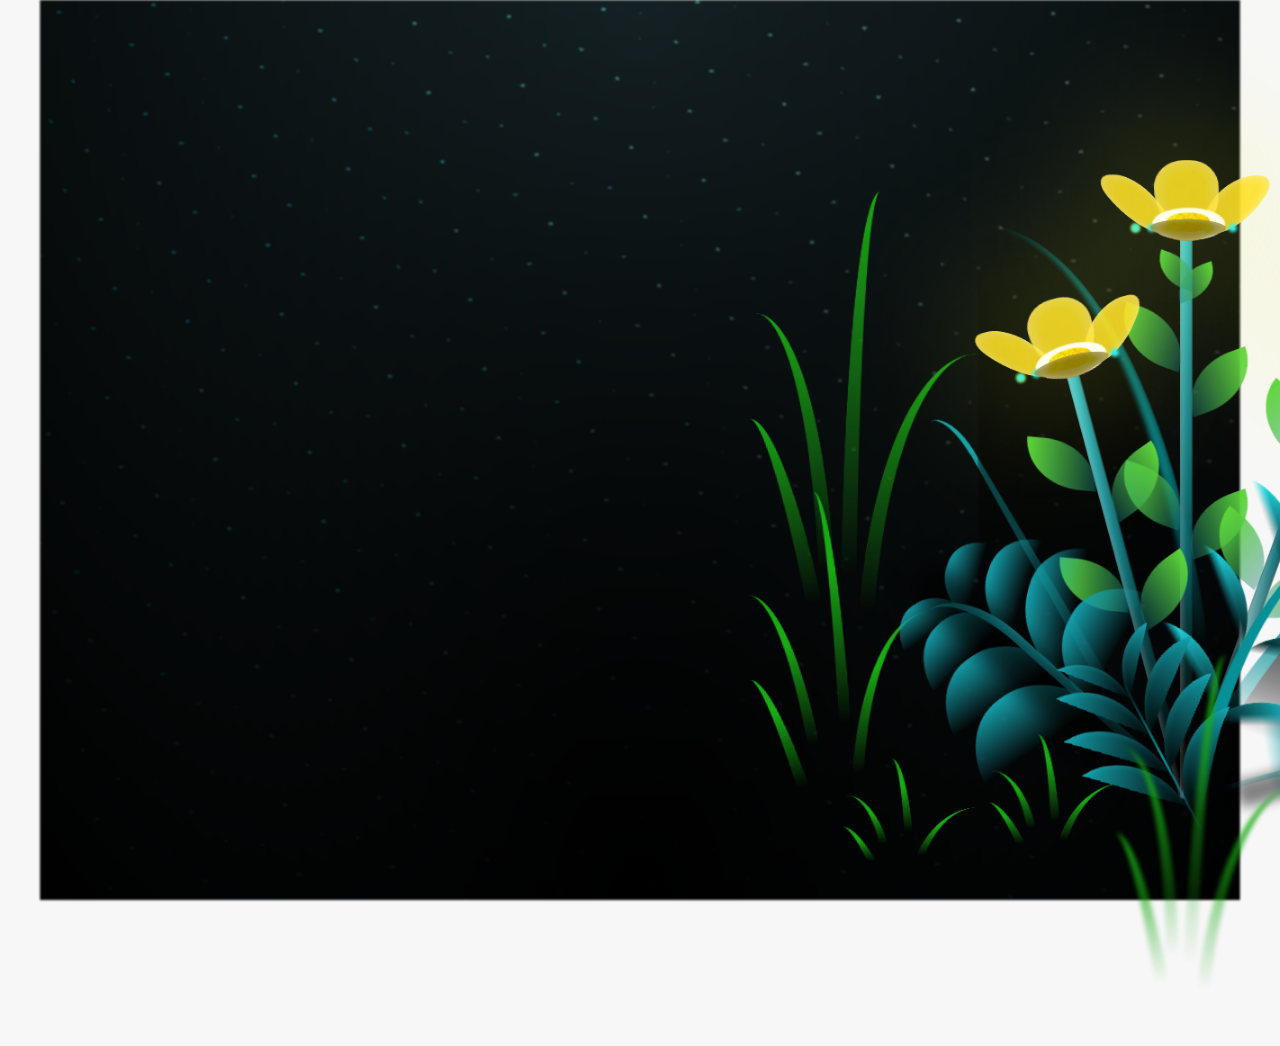
==== commit 284e33b0: "Update flower.html" ====
--- a/flower.html
+++ b/flower.html
@@ -11,9 +11,11 @@
   <body class="container">
     <audio src="sound/por_ti.mp3" autoplay></audio>
     <div id="lyrics">
-      <h1 class="titulo">Para la niña más linda que alegra mis dias <br> <br>
-      Te quiero mucho </h1>
+     
     </div>
+    <h1 class="titulo">Para la niña más linda que alegra mis dias. <br> <br>
+      Te quiero mucho.</h1>
+  
     <div class="night"></div>
     <div class="flowers">
       <div class="flower flower--1">
